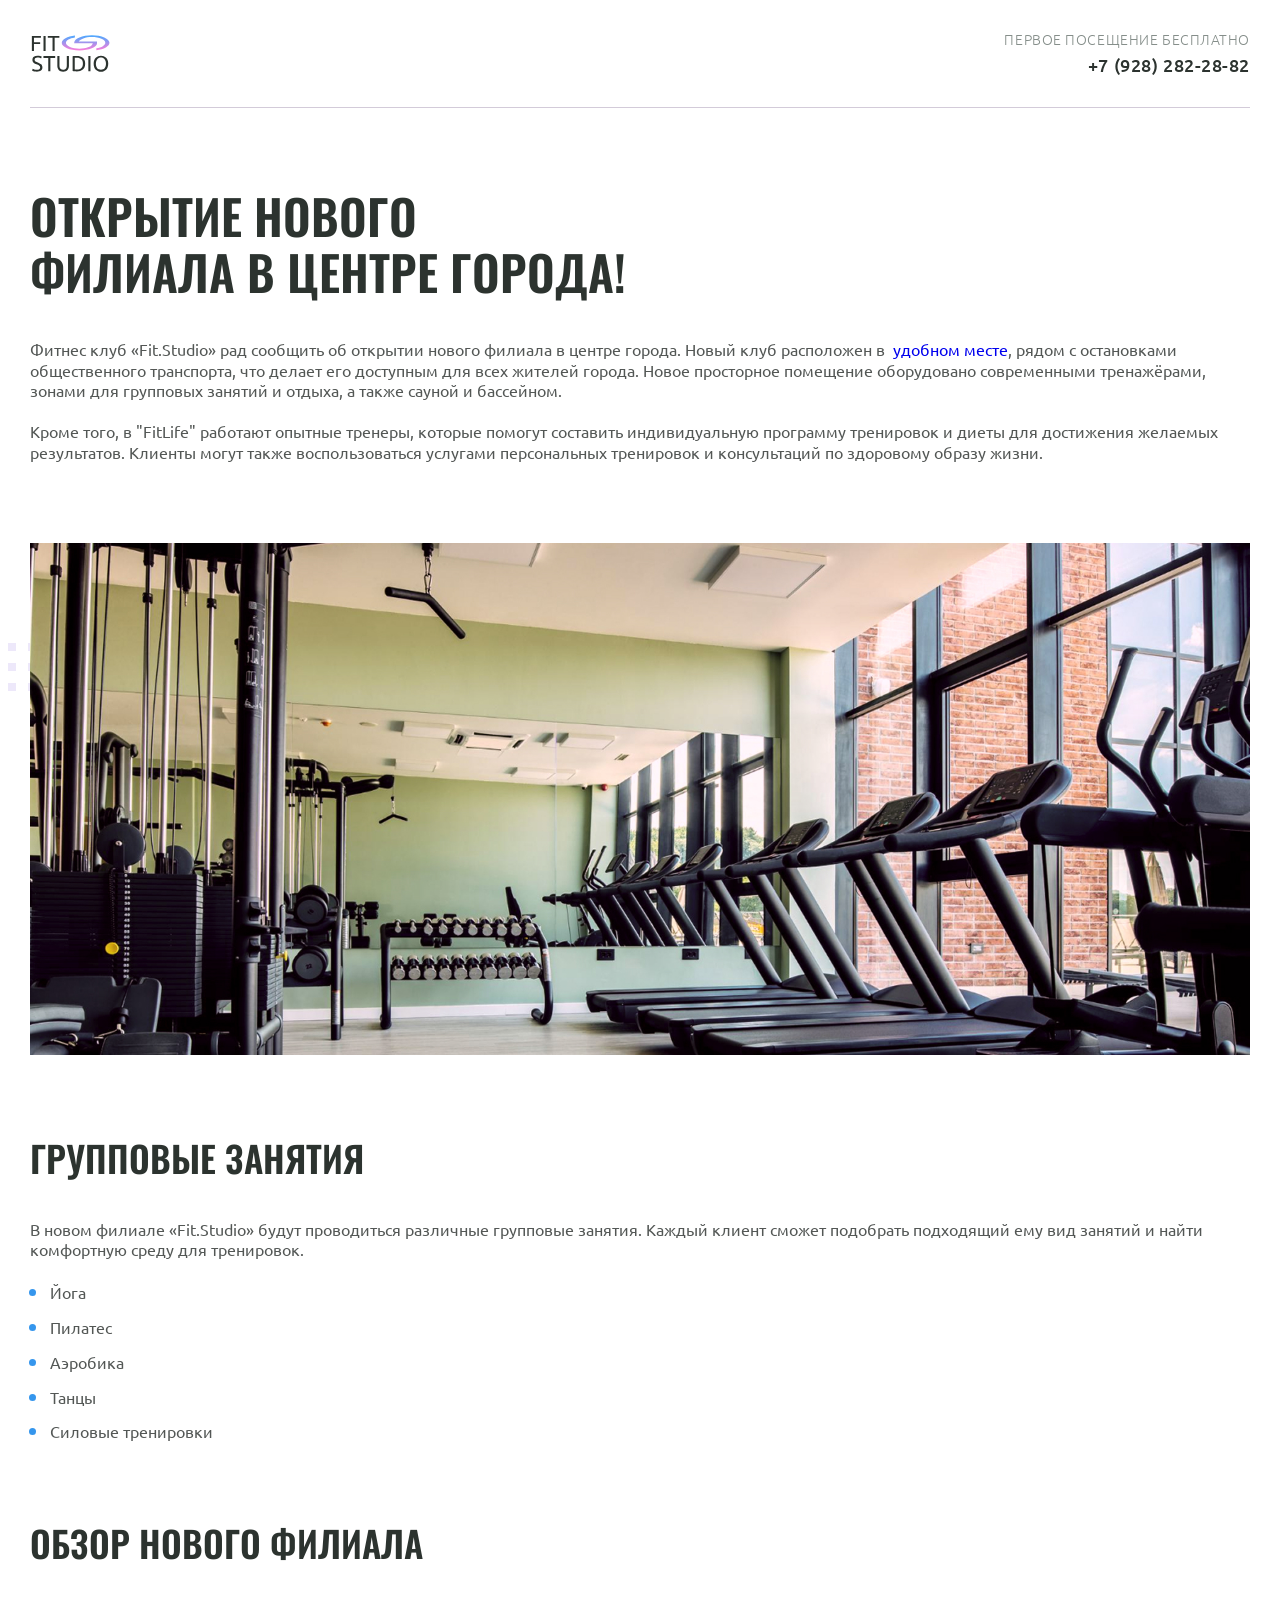
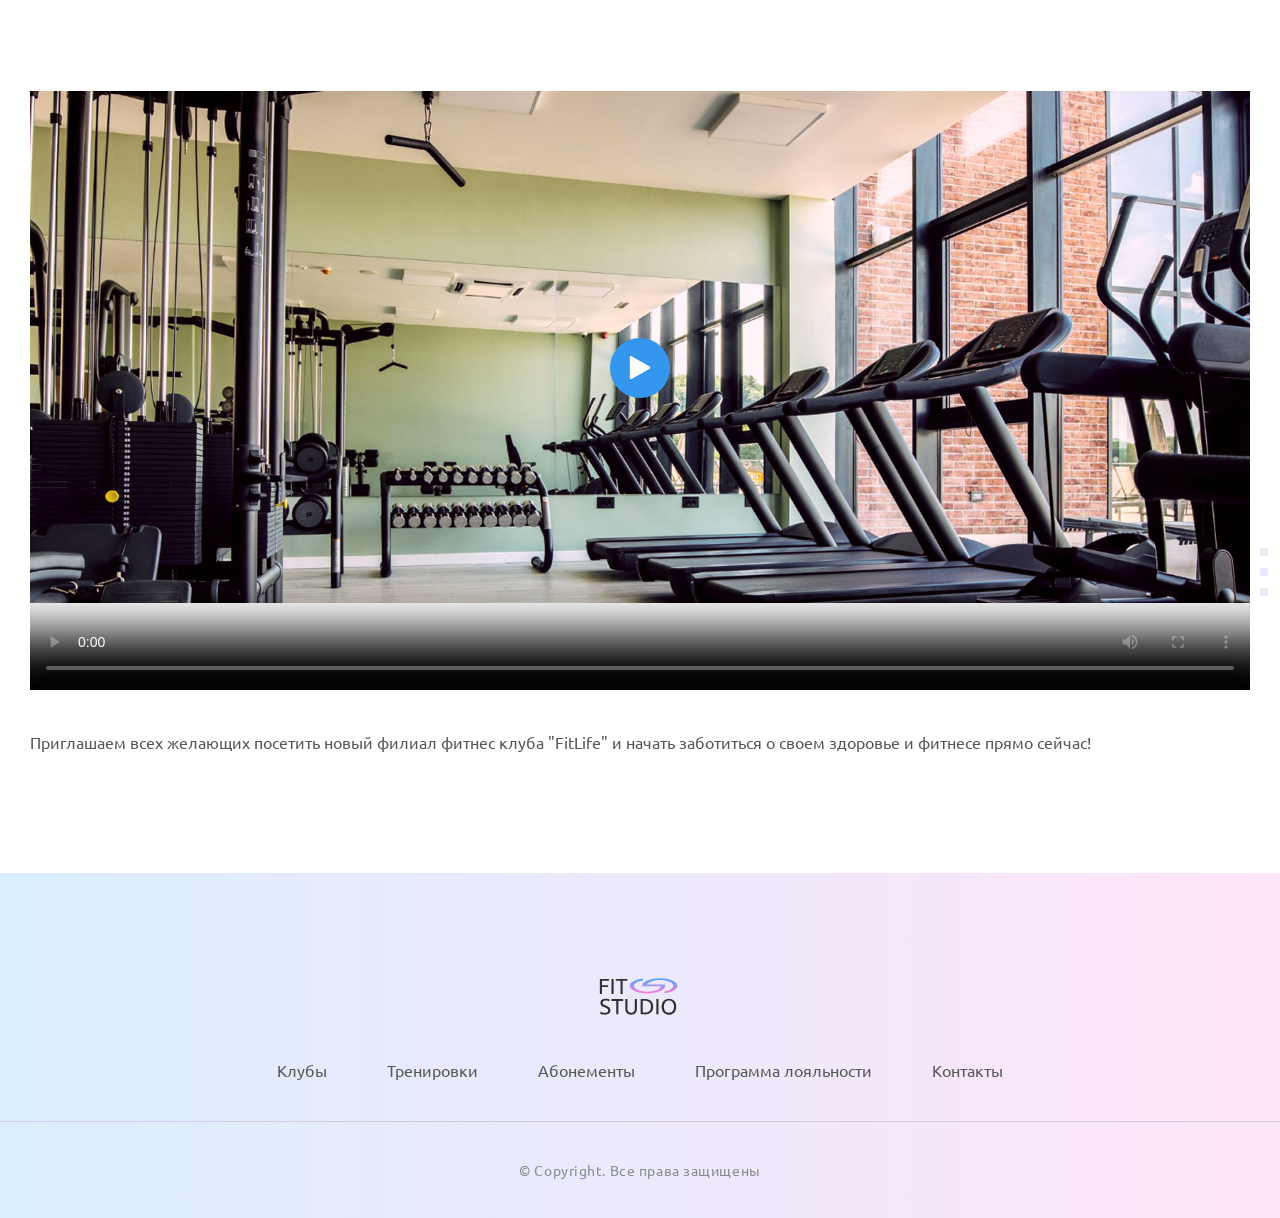
==== article.html @ f5c2be7f "Add files via upload" ====
<!doctype html>
<html lang="ru">
  <head>
    <meta charset="UTF-8" />
    <meta name="viewport" content="width=device-width, initial-scale=1.0" />
    <title>Fit Studio - Открытие нового филиала</title>
    <link
      rel="icon"
      href="./images/icons/favicon-icon.svg"
      type="image/svg+xml"
      sizes="128x128"
    />
    <link rel="stylesheet" href="./css/normalaize.css" />
    <link rel="stylesheet" href="./css/fonts.css" />
    <link rel="stylesheet" href="./css/globals.css" />
    <link rel="stylesheet" href="./css/header.css" />
    <link rel="stylesheet" href="./css/article.css" />
    <link rel="stylesheet" href="./css/footer.css" />
  </head>
  <body>
    <header class="header">
      <div class="container">
        <div class="header-inner">
          <a href="/"
            ><img
              src="./images/icons/logo-icon.svg"
              width="84"
              height="45"
              alt="Логотип Fit Studio"
          /></a>
          <div class="phone text-sub">
            <p>Первое посещение бесплатно</p>
            <a href="tel:+79282822882">+7 (928) 282-28-82</a>
          </div>
        </div>
      </div>
    </header>
    <article class="article">
      <div class="container">
        <h1 class="title-large">
          Открытие нового филиала в центре города!
        </h1>
        <p class="article-text">
          Фитнес клуб «Fit.Studio» рад сообщить об открытии нового филиала
          в центре города. Новый клуб расположен в 
          <a href="#" class="article-link">удобном месте</a>, рядом
          с остановками общественного транспорта, что делает его доступным
          для всех жителей города. Новое просторное помещение оборудовано
          современными тренажёрами, зонами для групповых занятий и отдыха,
          а также сауной и бассейном.
        </p>
        <p class="article-text article-mb">
          Кроме того, в "FitLife" работают опытные тренеры, которые помогут
          составить индивидуальную программу тренировок и диеты для достижения
          желаемых результатов. Клиенты могут также воспользоваться услугами
          персональных тренировок и консультаций по здоровому образу жизни.
        </p>
        <div class="article-decor-wrapper article-decor-wrapper-1 article-mb">
          <img
            class="article-img"
            src="./images/new-filial.jpg"
            width="1220"
            height="512"
            alt="Тренажерный зал"
          />
        </div>
        <h2 class="title-large article-title-medium">Групповые занятия</h2>
        <p class="article-text">
          В новом филиале «Fit.Studio» будут проводиться различные групповые
          занятия. Каждый клиент сможет подобрать подходящий ему вид занятий
          и найти комфортную среду для тренировок.
        </p>
        <ul class="article-list article-text article-mb">
          <li class="article-item">Йога</li>
          <li class="article-item">Пилатес</li>
          <li class="article-item">Аэробика</li>
          <li class="article-item">Танцы</li>
          <li class="article-item">Силовые тренировки</li>
        </ul>
        <h2 class="title-large article-title-medium">Обзор нового филиала</h2>
        <div class="article-decor-wrapper article-decor-wrapper-2">
          <video
          class="article-video"
          src="./videos/new-filial-vid.mp4"
          poster="./images/new-filial.jpg"
          controls
          width="1220"
          height="686"
          ></video>
          <button class="play-button button"></button> 
        </div>
        <p class="article-text">
          Приглашаем всех желающих посетить новый филиал фитнес клуба "FitLife"
          и начать заботиться о своем здоровье и фитнесе прямо сейчас!
        </p>
      </div>
    </article>
    <footer class="footer">
      <div class="footer-top">
        <div class="container">
          <a class="footer-logo" href="/">
            <img
              src="./images/icons/logo-icon.svg"
              width="84"
              height="45"
              alt="Логотип Fit Studio"
            />
          </a>
          <nav class="menu">
            <ul>
              <li><a href="#">Клубы</a></li>
              <li><a href="#">Тренировки</a></li>
              <li><a href="#">Абонементы</a></li>
              <li><a href="#">Программа лояльности</a></li>
              <li><a href="#">Контакты</a></li>
            </ul>
          </nav>
        </div>
      </div>
      <div class="container">
        <p class="copyright">&copy; Copyright. Все права защищены</p>
      </div>
    </footer>
  </body>
</html>
---- css/normalaize.css ----
/*! normalize.css v8.0.1 | MIT License | github.com/necolas/normalize.css */

/* Document
   ========================================================================== */

/**
 * 1. Correct the line height in all browsers.
 * 2. Prevent adjustments of font size after orientation changes in iOS.
 */

html {
  line-height: 1.15; /* 1 */
  -webkit-text-size-adjust: 100%; /* 2 */
}

/* Sections
   ========================================================================== */

/**
 * Remove the margin in all browsers.
 */

body {
  margin: 0;
}

/**
 * Render the `main` element consistently in IE.
 */

main {
  display: block;
}

/**
 * Correct the font size and margin on `h1` elements within `section` and
 * `article` contexts in Chrome, Firefox, and Safari.
 */

h1 {
  font-size: 2em;
  margin: 0.67em 0;
}

/* Grouping content
   ========================================================================== */

/**
 * 1. Add the correct box sizing in Firefox.
 * 2. Show the overflow in Edge and IE.
 */

hr {
  box-sizing: content-box; /* 1 */
  height: 0; /* 1 */
  overflow: visible; /* 2 */
}

/**
 * 1. Correct the inheritance and scaling of font size in all browsers.
 * 2. Correct the odd `em` font sizing in all browsers.
 */

pre {
  font-family: monospace, monospace; /* 1 */
  font-size: 1em; /* 2 */
}

/* Text-level semantics
   ========================================================================== */

/**
 * Remove the gray background on active links in IE 10.
 */

a {
  background-color: transparent;
}

/**
 * 1. Remove the bottom border in Chrome 57-
 * 2. Add the correct text decoration in Chrome, Edge, IE, Opera, and Safari.
 */

abbr[title] {
  border-bottom: none; /* 1 */
  text-decoration: underline; /* 2 */
  text-decoration: underline dotted; /* 2 */
}

/**
 * Add the correct font weight in Chrome, Edge, and Safari.
 */

b,
strong {
  font-weight: bolder;
}

/**
 * 1. Correct the inheritance and scaling of font size in all browsers.
 * 2. Correct the odd `em` font sizing in all browsers.
 */

code,
kbd,
samp {
  font-family: monospace, monospace; /* 1 */
  font-size: 1em; /* 2 */
}

/**
 * Add the correct font size in all browsers.
 */

small {
  font-size: 80%;
}

/**
 * Prevent `sub` and `sup` elements from affecting the line height in
 * all browsers.
 */

sub,
sup {
  font-size: 75%;
  line-height: 0;
  position: relative;
  vertical-align: baseline;
}

sub {
  bottom: -0.25em;
}

sup {
  top: -0.5em;
}

/* Embedded content
   ========================================================================== */

/**
 * Remove the border on images inside links in IE 10.
 */

img {
  border-style: none;
}

/* Forms
   ========================================================================== */

/**
 * 1. Change the font styles in all browsers.
 * 2. Remove the margin in Firefox and Safari.
 */

button,
input,
optgroup,
select,
textarea {
  font-family: inherit; /* 1 */
  font-size: 100%; /* 1 */
  line-height: 1.15; /* 1 */
  margin: 0; /* 2 */
}

/**
 * Show the overflow in IE.
 * 1. Show the overflow in Edge.
 */

button,
input { /* 1 */
  overflow: visible;
}

/**
 * Remove the inheritance of text transform in Edge, Firefox, and IE.
 * 1. Remove the inheritance of text transform in Firefox.
 */

button,
select { /* 1 */
  text-transform: none;
}

/**
 * Correct the inability to style clickable types in iOS and Safari.
 */

button,
[type="button"],
[type="reset"],
[type="submit"] {
  -webkit-appearance: button;
}

/**
 * Remove the inner border and padding in Firefox.
 */

button::-moz-focus-inner,
[type="button"]::-moz-focus-inner,
[type="reset"]::-moz-focus-inner,
[type="submit"]::-moz-focus-inner {
  border-style: none;
  padding: 0;
}

/**
 * Restore the focus styles unset by the previous rule.
 */

button:-moz-focusring,
[type="button"]:-moz-focusring,
[type="reset"]:-moz-focusring,
[type="submit"]:-moz-focusring {
  outline: 1px dotted ButtonText;
}

/**
 * Correct the padding in Firefox.
 */

fieldset {
  padding: 0.35em 0.75em 0.625em;
}

/**
 * 1. Correct the text wrapping in Edge and IE.
 * 2. Correct the color inheritance from `fieldset` elements in IE.
 * 3. Remove the padding so developers are not caught out when they zero out
 *    `fieldset` elements in all browsers.
 */

legend {
  box-sizing: border-box; /* 1 */
  color: inherit; /* 2 */
  display: table; /* 1 */
  max-width: 100%; /* 1 */
  padding: 0; /* 3 */
  white-space: normal; /* 1 */
}

/**
 * Add the correct vertical alignment in Chrome, Firefox, and Opera.
 */

progress {
  vertical-align: baseline;
}

/**
 * Remove the default vertical scrollbar in IE 10+.
 */

textarea {
  overflow: auto;
}

/**
 * 1. Add the correct box sizing in IE 10.
 * 2. Remove the padding in IE 10.
 */

[type="checkbox"],
[type="radio"] {
  box-sizing: border-box; /* 1 */
  padding: 0; /* 2 */
}

/**
 * Correct the cursor style of increment and decrement buttons in Chrome.
 */

[type="number"]::-webkit-inner-spin-button,
[type="number"]::-webkit-outer-spin-button {
  height: auto;
}

/**
 * 1. Correct the odd appearance in Chrome and Safari.
 * 2. Correct the outline style in Safari.
 */

[type="search"] {
  -webkit-appearance: textfield; /* 1 */
  outline-offset: -2px; /* 2 */
}

/**
 * Remove the inner padding in Chrome and Safari on macOS.
 */

[type="search"]::-webkit-search-decoration {
  -webkit-appearance: none;
}

/**
 * 1. Correct the inability to style clickable types in iOS and Safari.
 * 2. Change font properties to `inherit` in Safari.
 */

::-webkit-file-upload-button {
  -webkit-appearance: button; /* 1 */
  font: inherit; /* 2 */
}

/* Interactive
   ========================================================================== */

/*
 * Add the correct display in Edge, IE 10+, and Firefox.
 */

details {
  display: block;
}

/*
 * Add the correct display in all browsers.
 */

summary {
  display: list-item;
}

/* Misc
   ========================================================================== */

/**
 * Add the correct display in IE 10+.
 */

template {
  display: none;
}

/**
 * Add the correct display in IE 10.
 */

[hidden] {
  display: none;
}
---- css/fonts.css ----
@font-face {
  font-family: Ubuntu;
  src: local("Ubuntu"), url("Ubuntu-Light") format("woff2");
  src: url("../fonts/Ubuntu-Light.woff2");
  font-weight: 300;
  font-style: normal;
  font-display: swap;
}
@font-face {
  font-family: Ubuntu;
  src: local("Ubuntu"), url("Ubuntu-Regular") format("woff2");
  src: url("../fonts/Ubuntu-Regular.woff2");
  font-weight: 400;
  font-style: normal;
  font-display: swap;
}
@font-face {
  font-family: Ubuntu;
  src: local("Ubuntu"), url("Ubuntu-Medium") format("woff2");
  src: url("../fonts/Ubuntu-Medium.woff2");
  font-weight: 500;
  font-style: normal;
  font-display: swap;
}
@font-face {
  font-family: Oswald; 
  src: local("Oswald"), url("Oswald-Medium") format("woff2");
  src: url("../fonts/Oswald-Medium.woff2");
  font-weight: 500;
  font-style: normal;
  font-display: swap;
}
@font-face {
  font-family: Oswald;
  src: local("Oswald"), url("Oswald-SemiBold") format("woff2");
  src: url("../fonts/Oswald-SemiBold.woff2");
  font-weight: 600;
  font-style: normal;
  font-display: swap;
}
---- css/globals.css ----
html {
  font-family: Ubuntu, sans-serif;
}

*,
*::before,
*::after {
  box-sizing: border-box;
}

body {
  display: flex;
  flex-direction: column;
  min-height: 100vh;
}

h1,
h2,
h3,
h4,
h5,
h6,
p {
  margin: 0;
}

a {
  text-decoration: none;
}

.container {
  max-width: 1250px;
  margin: 0 auto;
  padding: 0 15px;
}

.text {
  font-weight: 400;
  font-size: 16px;
  line-height: 130%;
  color: #535755;
}

.button {
  display: inline-block;
  padding: 19px 32px;
  font-weight: 500;
  font-size: 15px;
  line-height: 130%;
  letter-spacing: 0.02em;
  text-transform: uppercase;
  text-align: center;
  color: #fff;
  background-color: #3596ed;
  transition: all 0.2s;
}

.button:hover {
  opacity: 0.85;
}

.button:not(:disabled):active {
  background-color: #2677bd;
}

button.button:disabled {
  opacity: 0.65;
  cursor: default;
}

.title-large {
  font-family: Oswald, sans-serif;
  font-weight: 600;
  line-height: 115%;
  text-transform: uppercase;
  color: #2c332f;
  margin-bottom: 40px;
  max-width: 596px;
  font-size: 48px;
}

.title-medium {
  font-family: Oswald, sans-serif;
  font-weight: 500;
  font-size: 24px;
  line-height: 115%;
  text-transform: uppercase;
  color: #2c332f;
}

.text-sub {
  font-weight: 300;
  font-size: 14px;
  letter-spacing: 0.04em;
  text-transform: uppercase;
  color: #858e8a;
}

:focus-visible,
a:focus-visible,
.button:focus-visible {
  outline: 1px solid #3596ed;
  outline-offset: 1px;
}
---- css/header.css ----
.header-inner {
  display: flex;
  justify-content: space-between;
  align-items: center;
  padding: 30px 0;
  gap: 10px;
  border-bottom: 1px solid #d3cbd9;
}

.phone {
  text-align: right;
}

.phone p {
  margin-bottom: 8px;
}
.phone a {
  font-weight: 500;
  font-size: 18px;
  color: #2c332f;
  transition: all .2s;
}

.phone a:hover {
  color: #3596ED;
}
---- css/article.css ----
.article {
margin-top: 80px;
margin-bottom: 120px;
}

.article-title-medium {
font-size: 36px;
}

.article-text {
font-weight: 400;
font-size: 16px;
line-height: 130%;
color: #535755;
margin-bottom: 20px;
}

.article-text:last-child {
  margin-bottom: 0px;
}

.article-mb {
margin-bottom: 80px;
}

.article-decor-wrapper {
position: relative;
}

.article-decor-wrapper::before {
  content: "";
  position: absolute;
  z-index: -1;
  background: url("../images/icons/decor-icon.svg");
  width: 528px;
  height: 48px;
}

.article-decor-wrapper-2 {
  position: relative;
}

.play-button {
  position: absolute;
  z-index: 2;
  top: 50%;
  left: 50%;
  transform: translate(-50%, -50%);
  width: 60px;
  height: 60px;
  background: #3596ED url("../images/icons/play-icon.svg") no-repeat center / 24px 24px;
  padding: 0;
  border-radius: 50%;
  border: none; 
  cursor: pointer; 
  transition: all .2s;
}

.play-button:hover {
  background-color: #3aa3ff;
  opacity: 1;
}

.play-button:not(:disabled):active{
  background-color: #59b2ff;
}

.article-decor-wrapper-1::before {
  top: 100px;
  left: -350px;
}

.article-decor-wrapper-2::before {
  bottom: 136px;
  right: -350px;
}

.article-img,
.article-video {
width: 100%;
}

.article-list {
margin-top: 0;
padding-left: 20px;
}

.article-item:not(:last-child) {
margin-bottom: 12px;
}

.article-item::marker {
color: #3596ED;
font-size: 21px;
}

.article-video {
margin-bottom: 40px;
}
---- css/footer.css ----
.footer {
  padding: 60px 0 40px;
  margin-top: auto;
  background-image: linear-gradient(
    90deg,
    rgba(73, 169, 255, 0.2) 0%,
    rgba(252, 124, 217, 0.2) 100%
  );
  text-align: center;
}

.footer-top {
  border-bottom: 1px solid #d3cbd9;
  padding: 40px;
  margin-bottom: 40px;
}

.footer-logo {
  display: inline-block;
  margin-bottom: 40px;
}

.menu ul {
  display: flex;
  justify-content: center;
  align-items: center;
  gap: 60px;
  list-style: none;
  margin: 0;
  padding: 0;
}

.menu a {
  font-weight: 400;
  font-size: 16px;
  line-height: 130%;
  color: #535755;
  transition: all 0.2s;
}
.menu a:hover {
  color: #3596ed;
}

.copyright {
  font-weight: 400;
  font-size: 14px;
  letter-spacing: 0.04em;
  color: #858e8a;
}
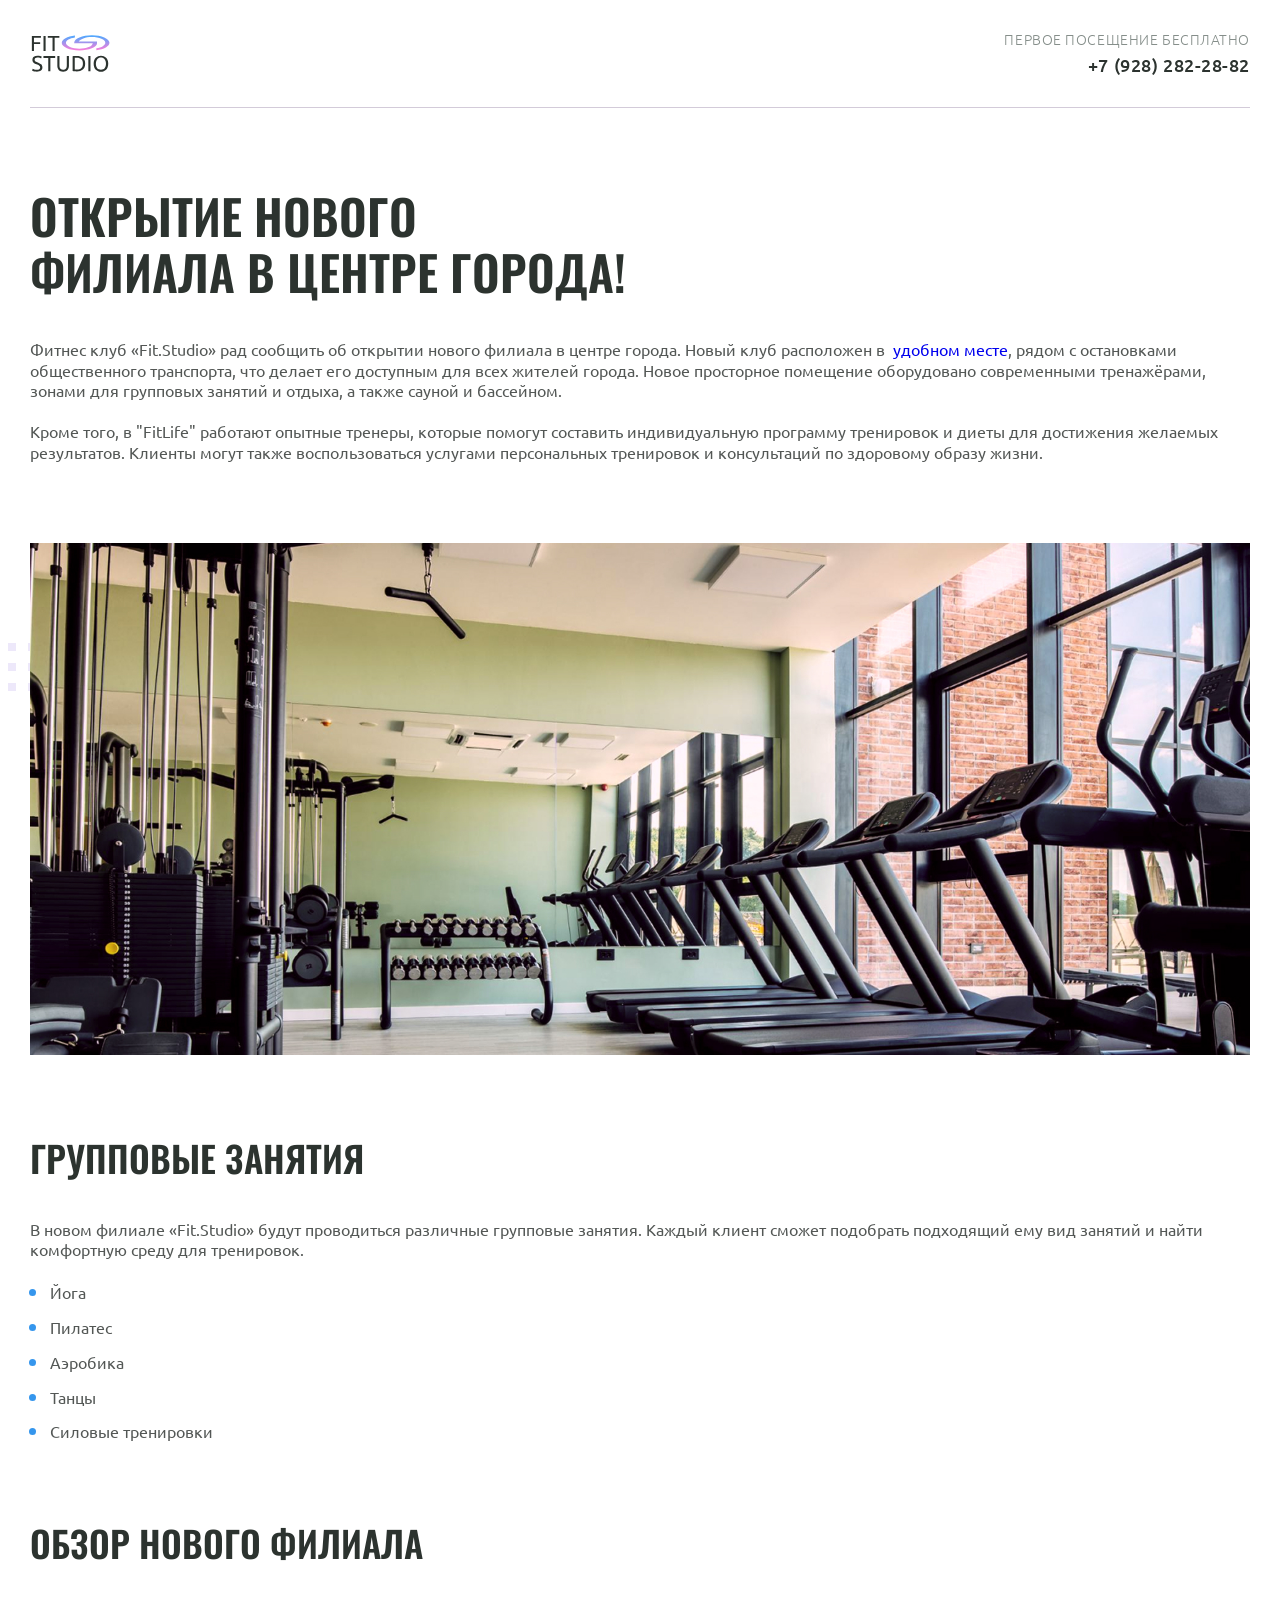
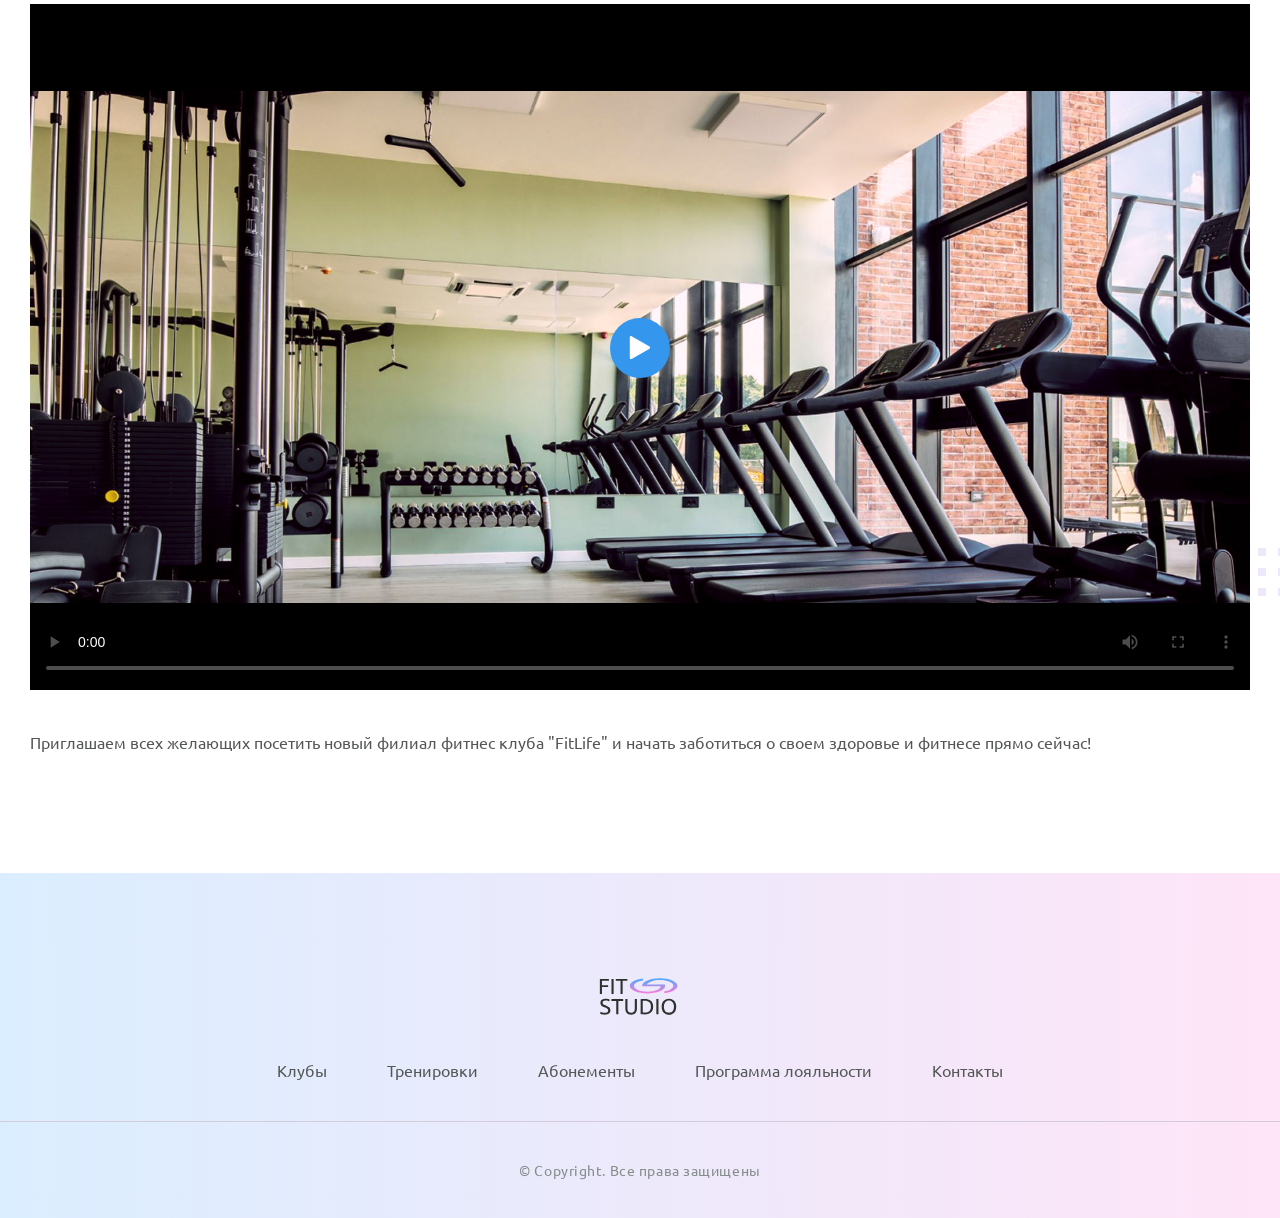
==== commit d3043b59: "Add files via upload" ====
--- a/article.html
+++ b/article.html
@@ -36,64 +36,78 @@
       </div>
     </header>
     <article class="article">
-      <div class="container">
-        <h1 class="title-large">
-          Открытие нового филиала в центре города!
-        </h1>
-        <p class="article-text">
-          Фитнес клуб «Fit.Studio» рад сообщить об открытии нового филиала
-          в центре города. Новый клуб расположен в 
-          <a href="#" class="article-link">удобном месте</a>, рядом
-          с остановками общественного транспорта, что делает его доступным
-          для всех жителей города. Новое просторное помещение оборудовано
-          современными тренажёрами, зонами для групповых занятий и отдыха,
-          а также сауной и бассейном.
-        </p>
-        <p class="article-text article-mb">
-          Кроме того, в "FitLife" работают опытные тренеры, которые помогут
-          составить индивидуальную программу тренировок и диеты для достижения
-          желаемых результатов. Клиенты могут также воспользоваться услугами
-          персональных тренировок и консультаций по здоровому образу жизни.
-        </p>
-        <div class="article-decor-wrapper article-decor-wrapper-1 article-mb">
-          <img
-            class="article-img"
-            src="./images/new-filial.jpg"
-            width="1220"
-            height="512"
-            alt="Тренажерный зал"
-          />
+      <section>
+        <div class="container article-mb">
+          <h1 class="title-large">Открытие нового филиала в центре города!</h1>
+          <p class="article-text">
+            Фитнес клуб «Fit.Studio» рад сообщить об открытии нового филиала
+            в центре города. Новый клуб расположен в 
+            <a href="#" class="article-link">удобном месте</a>, рядом
+            с остановками общественного транспорта, что делает его доступным
+            для всех жителей города. Новое просторное помещение оборудовано
+            современными тренажёрами, зонами для групповых занятий и отдыха,
+            а также сауной и бассейном.
+          </p>
+          <p class="article-text">
+            Кроме того, в "FitLife" работают опытные тренеры, которые помогут
+            составить индивидуальную программу тренировок и диеты для достижения
+            желаемых результатов. Клиенты могут также воспользоваться услугами
+            персональных тренировок и консультаций по здоровому образу жизни.
+          </p>
         </div>
-        <h2 class="title-large article-title-medium">Групповые занятия</h2>
-        <p class="article-text">
-          В новом филиале «Fit.Studio» будут проводиться различные групповые
-          занятия. Каждый клиент сможет подобрать подходящий ему вид занятий
-          и найти комфортную среду для тренировок.
-        </p>
-        <ul class="article-list article-text article-mb">
-          <li class="article-item">Йога</li>
-          <li class="article-item">Пилатес</li>
-          <li class="article-item">Аэробика</li>
-          <li class="article-item">Танцы</li>
-          <li class="article-item">Силовые тренировки</li>
-        </ul>
-        <h2 class="title-large article-title-medium">Обзор нового филиала</h2>
-        <div class="article-decor-wrapper article-decor-wrapper-2">
-          <video
-          class="article-video"
-          src="./videos/new-filial-vid.mp4"
-          poster="./images/new-filial.jpg"
-          controls
-          width="1220"
-          height="686"
-          ></video>
-          <button class="play-button button"></button> 
+        <div class="article-decor-wrapper article-decor-wrapper-1 decor">
+          <div class="container article-mb">
+            <img
+              class="article-img"
+              src="./images/new-filial.jpg"
+              width="1220"
+              height="512"
+              alt="Тренажерный зал"
+            />
+          </div>
         </div>
-        <p class="article-text">
-          Приглашаем всех желающих посетить новый филиал фитнес клуба "FitLife"
-          и начать заботиться о своем здоровье и фитнесе прямо сейчас!
-        </p>
-      </div>
+      </section>
+      <section class="article-mb">
+        <div class="container">
+          <h2 class="title-large article-title-medium">Групповые занятия</h2>
+          <p class="article-text">
+            В новом филиале «Fit.Studio» будут проводиться различные групповые
+            занятия. Каждый клиент сможет подобрать подходящий ему вид занятий
+            и найти комфортную среду для тренировок.
+          </p>
+          <ul class="article-list article-text">
+            <li class="article-item">Йога</li>
+            <li class="article-item">Пилатес</li>
+            <li class="article-item">Аэробика</li>
+            <li class="article-item">Танцы</li>
+            <li class="article-item">Силовые тренировки</li>
+          </ul>
+        </div>
+      </section>
+      <section>
+        <div class="container">
+          <h2 class="title-large article-title-medium">Обзор нового филиала</h2>
+        </div>
+        <div class="article-decor-wrapper article-decor-wrapper-2 decor">
+          <div class="container">
+            <video
+              class="article-video"
+              src="./videos/new-filial-vid.mp4"
+              poster="./images/new-filial.jpg"
+              controls
+              width="1220"
+              height="686"
+            ></video>
+            <button class="play-button button"></button>
+          </div>
+        </div>
+        <div class="container">
+          <p class="article-text">
+            Приглашаем всех желающих посетить новый филиал фитнес клуба "FitLife"
+            и начать заботиться о своем здоровье и фитнесе прямо сейчас!
+          </p>
+        </div>
+      </section>
     </article>
     <footer class="footer">
       <div class="footer-top">
--- a/css/globals.css
+++ b/css/globals.css
@@ -5,12 +5,19 @@
 *,
 *::before,
 *::after {
-  box-sizing: border-box;
+  -webkit-box-sizing: border-box;
+          box-sizing: border-box;
 }
 
 body {
+  display: -webkit-box;
+  display: -ms-flexbox;
   display: flex;
-  flex-direction: column;
+  -webkit-box-orient: vertical;
+  -webkit-box-direction: normal;
+      -ms-flex-direction: column;
+          flex-direction: column;
+  min-width: 375px;
   min-height: 100vh;
 }
 
@@ -28,10 +35,21 @@
   text-decoration: none;
 }
 
+img {
+  max-width: 100%;
+  height: auto;
+  -o-object-fit: cover;
+     object-fit: cover;
+}
+
 .container {
   max-width: 1250px;
   margin: 0 auto;
   padding: 0 15px;
+}
+
+.section {
+  margin-bottom: 140px;
 }
 
 .text {
@@ -52,6 +70,7 @@
   text-align: center;
   color: #fff;
   background-color: #3596ed;
+  -webkit-transition: all 0.2s;
   transition: all 0.2s;
 }
 
@@ -96,9 +115,68 @@
   color: #858e8a;
 }
 
+
+.decor::before {
+  content: "";
+  position: absolute;
+  z-index: -1;
+  width: calc(50% - 250px);
+  height: 48px;
+  background: url("../images/icons/decor-icon.svg") repeat-x;
+}
+
 :focus-visible,
 a:focus-visible,
 .button:focus-visible {
   outline: 1px solid #3596ed;
   outline-offset: 1px;
 }
+
+
+/* диапазоны когда все тип топ4ик */
+/* 1200px - 992px compik / planshet
+768px - 576px wide phones
+350px - 375px norm phones 
+320px mini phones*/
+
+/* ===========media=============== */
+
+@media (width <= 992px) {
+  .container {
+    max-width: 768px;
+  }
+}
+
+@media (width <= 768px) {
+  .container {
+    max-width: 576px;
+  }
+
+  .title-large {
+    font-size: 40px;
+    margin-bottom: 30px;  
+  }
+
+  .home-page .title-large {
+    max-width: inherit;
+    text-align: center;
+  }
+
+  .title-medium {
+  font-size: 22px;
+  }
+}
+
+@media (width <= 576px) {
+  .section {
+    margin-bottom: 80px;
+  }
+
+  .title-large {
+    font-size: 32px;
+  }
+
+  .title-medium {
+  font-size: 18px;
+  }
+}
--- a/css/header.css
+++ b/css/header.css
@@ -1,7 +1,13 @@
 .header-inner {
+  display: -webkit-box;
+  display: -ms-flexbox;
   display: flex;
-  justify-content: space-between;
-  align-items: center;
+  -webkit-box-pack: justify;
+      -ms-flex-pack: justify;
+          justify-content: space-between;
+  -webkit-box-align: center;
+      -ms-flex-align: center;
+          align-items: center;
   padding: 30px 0;
   gap: 10px;
   border-bottom: 1px solid #d3cbd9;
@@ -18,9 +24,10 @@
   font-weight: 500;
   font-size: 18px;
   color: #2c332f;
+  -webkit-transition: all .2s;
   transition: all .2s;
 }
 
 .phone a:hover {
   color: #3596ED;
-}
+}
--- a/css/article.css
+++ b/css/article.css
@@ -1,19 +1,18 @@
-
 .article {
-margin-top: 80px;
-margin-bottom: 120px;
+  padding-top: 80px;
+  padding-bottom: 120px;
 }
 
 .article-title-medium {
-font-size: 36px;
+  font-size: 36px;
 }
 
 .article-text {
-font-weight: 400;
-font-size: 16px;
-line-height: 130%;
-color: #535755;
-margin-bottom: 20px;
+  font-weight: 400;
+  font-size: 16px;
+  line-height: 130%;
+  color: #535755;
+  margin-bottom: 20px;
 }
 
 .article-text:last-child {
@@ -21,20 +20,11 @@
 }
 
 .article-mb {
-margin-bottom: 80px;
+  margin-bottom: 80px;
 }
 
 .article-decor-wrapper {
-position: relative;
-}
-
-.article-decor-wrapper::before {
-  content: "";
-  position: absolute;
-  z-index: -1;
-  background: url("../images/icons/decor-icon.svg");
-  width: 528px;
-  height: 48px;
+  position: relative;
 }
 
 .article-decor-wrapper-2 {
@@ -44,17 +34,21 @@
 .play-button {
   position: absolute;
   z-index: 2;
-  top: 50%;
+  top: calc(50% - 20px);
   left: 50%;
-  transform: translate(-50%, -50%);
+  -webkit-transform: translate(-50%, -50%);
+      -ms-transform: translate(-50%, -50%);
+          transform: translate(-50%, -50%);
   width: 60px;
   height: 60px;
-  background: #3596ED url("../images/icons/play-icon.svg") no-repeat center / 24px 24px;
+  background: #3596ed url("../images/icons/play-icon.svg") no-repeat center /
+    24px 24px;
   padding: 0;
   border-radius: 50%;
-  border: none; 
-  cursor: pointer; 
-  transition: all .2s;
+  border: none;
+  cursor: pointer;
+  -webkit-transition: all 0.2s;
+  transition: all 0.2s;
 }
 
 .play-button:hover {
@@ -62,39 +56,101 @@
   opacity: 1;
 }
 
-.play-button:not(:disabled):active{
+.play-button:not(:disabled):active {
   background-color: #59b2ff;
 }
 
 .article-decor-wrapper-1::before {
   top: 100px;
-  left: -350px;
+  left: 0px;
 }
 
 .article-decor-wrapper-2::before {
   bottom: 136px;
-  right: -350px;
+  right: 0px;
 }
 
 .article-img,
 .article-video {
-width: 100%;
+  width: 100%;
 }
 
 .article-list {
-margin-top: 0;
-padding-left: 20px;
+  margin-top: 0;
+  padding-left: 20px;
 }
 
 .article-item:not(:last-child) {
-margin-bottom: 12px;
+  margin-bottom: 12px;
 }
 
 .article-item::marker {
-color: #3596ED;
-font-size: 21px;
+  color: #3596ed;
+  font-size: 21px;
 }
 
 .article-video {
-margin-bottom: 40px;
+  margin-bottom: 40px;
+  background-color: #000;
+  position: relative;
+  width: 100%;
+}
+
+@media (width <= 1250px) {
+  video {
+    max-height: 512px;
+  }
+}
+
+@media (width <= 992px) {
+  video {
+    max-height: 310px;
+  }
+}
+
+@media (width <= 768px) {
+  .article-decor-wrapper::before {
+    display: none;
+  }
+
+  video {
+    max-height: 230px;
+  }
+
+  .article-title-medium {
+    font-size: 32px;
+  }
+
+  .article-mb {
+    margin-bottom: 60px;
+  }
+}
+
+@media (width <= 576px) {
+  .article {
+    padding-top: 60px;
+    padding-bottom: 80px;
+  }
+
+  .article-title-medium {
+    font-size: 28px;
+  }
+
+  .article-mb {
+    margin-bottom: 40px;
+  }
+
+  .article-video {
+    margin-bottom: 30px;
+  }
+
+  video {
+    max-height: 145px;
+  }
+
+  .play-button {
+    width: 50px;
+    height: 50px;
+    background-size: 18px 18px;
+  }
 }
--- a/css/footer.css
+++ b/css/footer.css
@@ -1,6 +1,12 @@
 .footer {
   padding: 60px 0 40px;
   margin-top: auto;
+  background-image: -webkit-gradient(
+    linear,
+    left top, right top,
+    from(rgba(73, 169, 255, 0.2)),
+    to(rgba(252, 124, 217, 0.2))
+  );
   background-image: linear-gradient(
     90deg,
     rgba(73, 169, 255, 0.2) 0%,
@@ -21,9 +27,15 @@
 }
 
 .menu ul {
+  display: -webkit-box;
+  display: -ms-flexbox;
   display: flex;
-  justify-content: center;
-  align-items: center;
+  -webkit-box-pack: center;
+      -ms-flex-pack: center;
+          justify-content: center;
+  -webkit-box-align: center;
+      -ms-flex-align: center;
+          align-items: center;
   gap: 60px;
   list-style: none;
   margin: 0;
@@ -35,6 +47,7 @@
   font-size: 16px;
   line-height: 130%;
   color: #535755;
+  -webkit-transition: all 0.2s;
   transition: all 0.2s;
 }
 .menu a:hover {
@@ -47,3 +60,18 @@
   letter-spacing: 0.04em;
   color: #858e8a;
 }
+
+
+
+@media (width <= 768px) {
+  .menu ul {
+    gap: 25px;
+    -webkit-box-orient: vertical;
+    -webkit-box-direction: normal;
+        -ms-flex-direction: column;
+            flex-direction: column;
+  }
+  .footer {
+    padding-top: 40px;
+  }
+}
